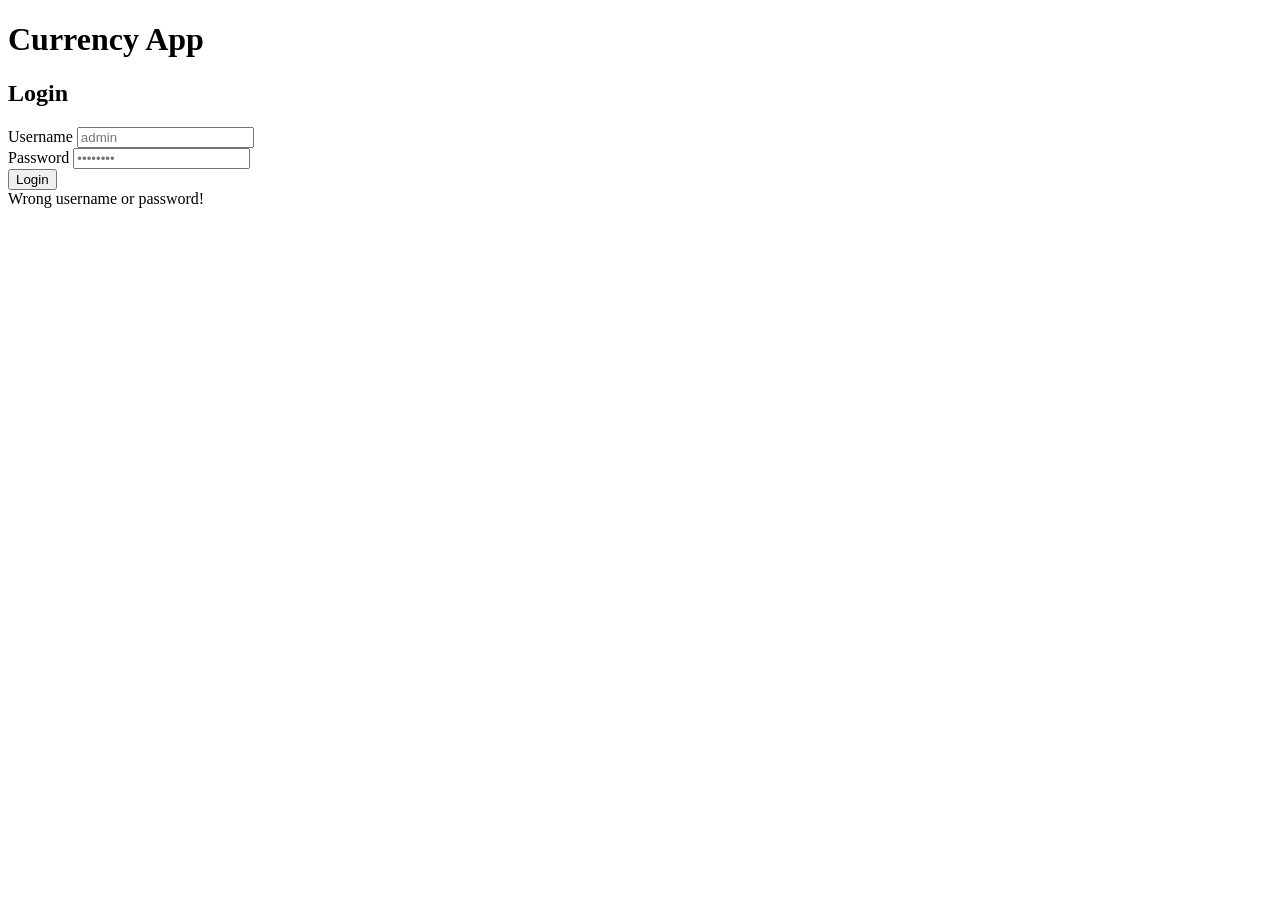
==== backend/src/main/resources/static/login.html @ 253f478c "add login page HTML structure with form and error message" ====
<!doctype html>
<html lang="cs">
  <head>
    <meta charset="UTF-8" />
    <meta name="viewport" content="width=device-width, initial-scale=1.0" />
    <title data-cs="Směnárenská aplikace" data-en="Currency App">Currency App</title>
    <link rel="stylesheet" href="css/style.css" />
  </head>
  <body>
    <div class="login-container">
      <h1 data-cs="Směnárenská aplikace" data-en="Currency App">Currency App</h1>
      <h2 data-cs="Přihlášení" data-en="Login">Login</h2>

      <form action="/login" method="POST">
          <div class="form-group">
            <label data-cs="Uživatelské jméno" data-en="Username">Username</label>
            <input type="text" id="username" name="username" placeholder="admin" required />
          </div>

          <div class="form-group">
            <label data-cs="Heslo" data-en="Password">Password</label>
            <input type="password" id="password" name="password" placeholder="••••••••" required />
          </div>

          <button type="submit" data-cs="Přihlásit se" data-en="Login">Login</button>
      </form>

      <div id="error-message" class="error hidden" data-cs="Nesprávné jméno nebo heslo!" data-en="Wrong username or password!">
        Wrong username or password!
      </div>
    </div>

    </body>
</html>
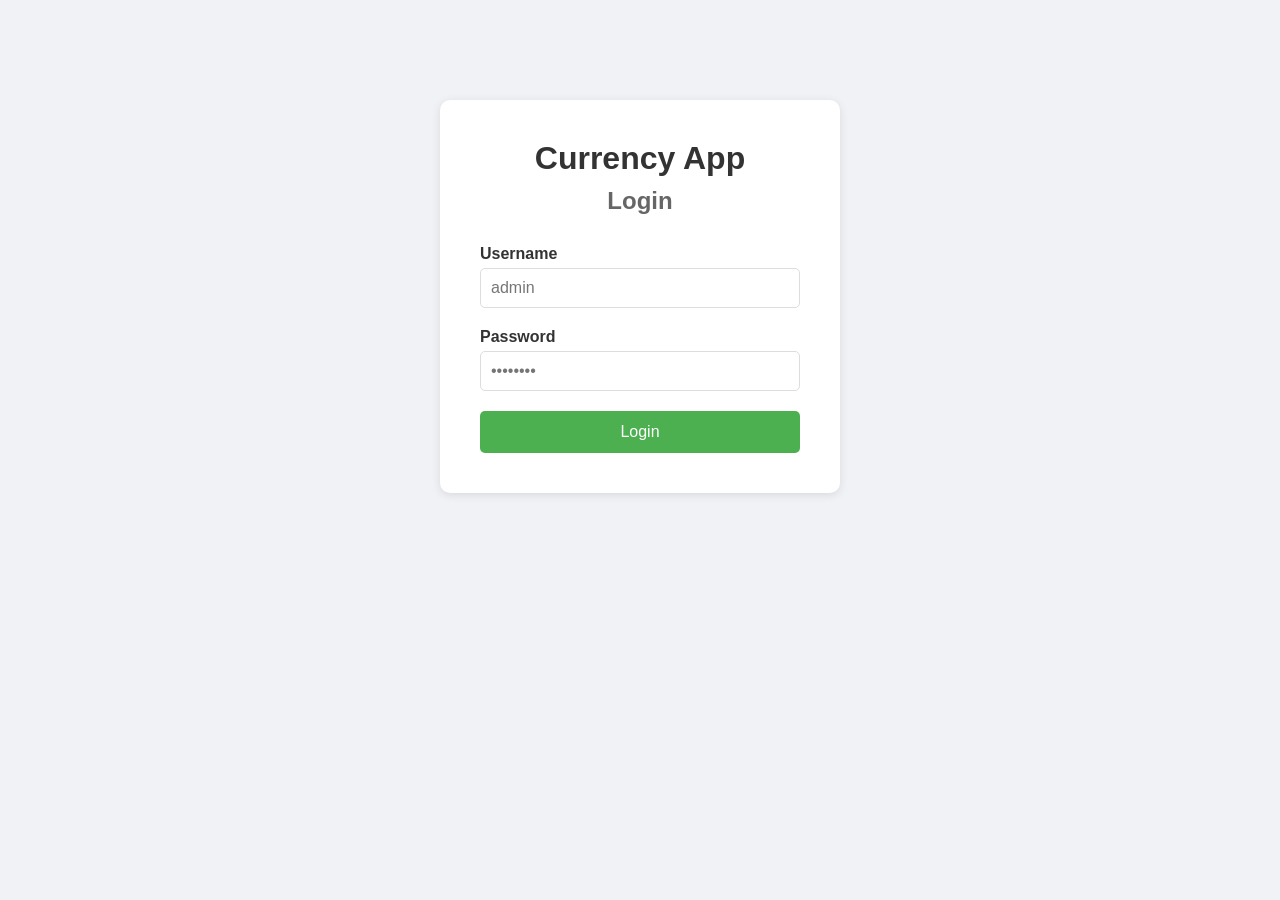
==== commit 7678e7ab: "Refactor security configuration and enhance logging - Updated SecurityConfig to improve readability " ====
--- a/backend/src/main/resources/static/login.html
+++ b/backend/src/main/resources/static/login.html
@@ -24,10 +24,6 @@
 
           <button type="submit" data-cs="Přihlásit se" data-en="Login">Login</button>
       </form>
-
-      <div id="error-message" class="error hidden" data-cs="Nesprávné jméno nebo heslo!" data-en="Wrong username or password!">
-        Wrong username or password!
-      </div>
     </div>
 
     </body>
--- a/backend/src/main/resources/static/css/style.css
+++ b/backend/src/main/resources/static/css/style.css
@@ -0,0 +1,85 @@
+* {
+  margin: 0;
+  padding: 0;
+  box-sizing: border-box;
+}
+
+body {
+  font-family: Arial, sans-serif;
+  background-color: #f0f2f5;
+  color: #333;
+}
+
+.login-container {
+  max-width: 400px;
+  margin: 100px auto;
+  background: white;
+  padding: 40px;
+  border-radius: 10px;
+  box-shadow: 0 2px 10px rgba(0, 0, 0, 0.1);
+  text-align: center;
+}
+.logout-form {
+    display: inline-block; 
+    margin: 0;
+    padding: 0;
+}
+
+
+.logout-form .logout-link {
+    background: none;
+    border: none;
+    padding: 0;
+    font-family: inherit;
+    font-size: inherit;
+    font-weight: bold; 
+    color: #000; 
+    cursor: pointer;
+    text-decoration: none;
+}
+
+.logout-form .logout-link:hover {
+    text-decoration: underline; 
+}
+.login-container h1 {
+  font-size: 2rem;
+  margin-bottom: 10px;
+}
+
+.login-container h2 {
+  margin-bottom: 30px;
+  color: #666;
+}
+.form-group {
+  margin-bottom: 20px;
+  text-align: left;
+}
+
+.form-group label {
+  display: block;
+  margin-bottom: 5px;
+  font-weight: bold;
+}
+
+.form-group input {
+  width: 100%;
+  padding: 10px;
+  border: 1px solid #ddd;
+  border-radius: 5px;
+  font-size: 1rem;
+}
+
+button {
+  width: 100%;
+  padding: 12px;
+  background-color: #4caf50;
+  color: white;
+  border: none;
+  border-radius: 5px;
+  font-size: 1rem;
+  cursor: pointer;
+}
+
+button:hover {
+  background-color: #45a049;
+}
